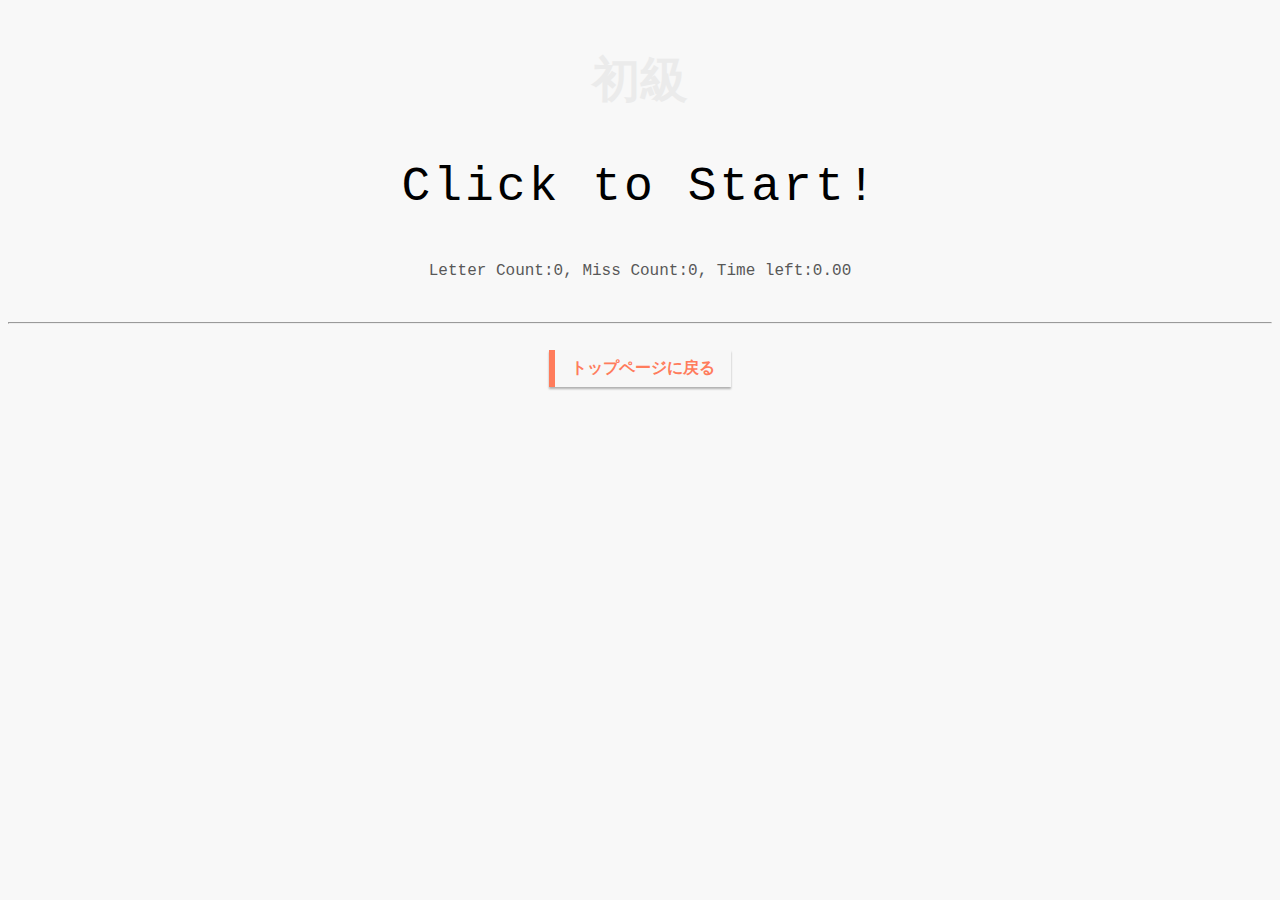
==== easy.html @ fc23e5bf "名称など変更" ====
<!DOCTYPE html>
<html lang="ja">

<head>
  <meta charset="utf-8">
  <title>Typinggame</title>
  <link rel="stylesheet" href="styles.css">
</head>

<body>
  <h1 class="nanido">初級</h1>
  <p id="target">Click to Start!</p>
  <p class="info">
Letter Count:<span  id="score">0</span>,
Miss Count:<span  id="miss">0</span>,
Time left:<span  id="timer">0.00</span>

  </p>
  <br><hr><br>
  <a href="index.html" class="btn-sticky">
    トップページに戻る
    </a>
  <script src="easy.js"></script>
</body>

</html>
---- styles.css ----
body{
  padding-top:40px;
  font-family:'Courier New',monospace;
  text-align:center;
  background:rgb(248, 248, 248);
}


h1{
  font-size: 48px;
}
.nanido{
  font-size:48px;
  font-family: monospace;
  color:#ebebeb;
  margin: auto;
  margin-bottom:5px;
}

h2{
  font-family: monospace;
  color:#ebebeb;
  margin: auto;
}

#target{
  font-size:48px;
  Letter-spacing:3px;
}

.info{
  color:rgb(88, 88, 88);
}

.btn1 {
  position: relative;
  display: inline-block;
  font-weight: bold;
  padding: 0.25em 0.5em;
  text-decoration: none;
  color: #00BCD4;
  background: #ECECEC;
  transition: .4s;
  margin:0 15px;
}

.btn1:hover {
  background: #00bcd4;
  color: white;
  font-size:30px;
}

.btn2 {
  position: relative;
  display: inline-block;
  font-weight: bold;
  padding: 0.25em 0.5em;
  text-decoration: none;
  color: #c6d400;
  background: #ECECEC;
  transition: .4s;
  margin:0 15px;
}

.btn2:hover {
  background: #c6d400;
  color: white;
  font-size:30px;
}

.btn3 {
  position: relative;
  display: inline-block;
  font-weight: bold;
  padding: 0.25em 0.5em;
  text-decoration: none;
  color: #d40000;
  background: #ECECEC;
  transition: .4s;
  margin:0 15px;
}

.btn3:hover {
  background: #d40000;
  color: white;
  font-size:30px;
}

.btn-sticky {
  display: inline-block;
  padding: 0.5em 1em;
  text-decoration: none;
  background: #f7f7f7;
  border-left: solid 6px #ff7c5c;
  color: #ff7c5c;
  font-weight: bold;
  box-shadow: 0px 2px 2px rgba(0, 0, 0, 0.29);
  user-select: none;
}
.btn-sticky:active {
  box-shadow: inset 0 0 2px rgba(128, 128, 128, 0.1);
  transform: translateY(2px);
}

.title{
  background-color: darkorange;
  width:50%;
  padding:15px;
  margin:auto;
}
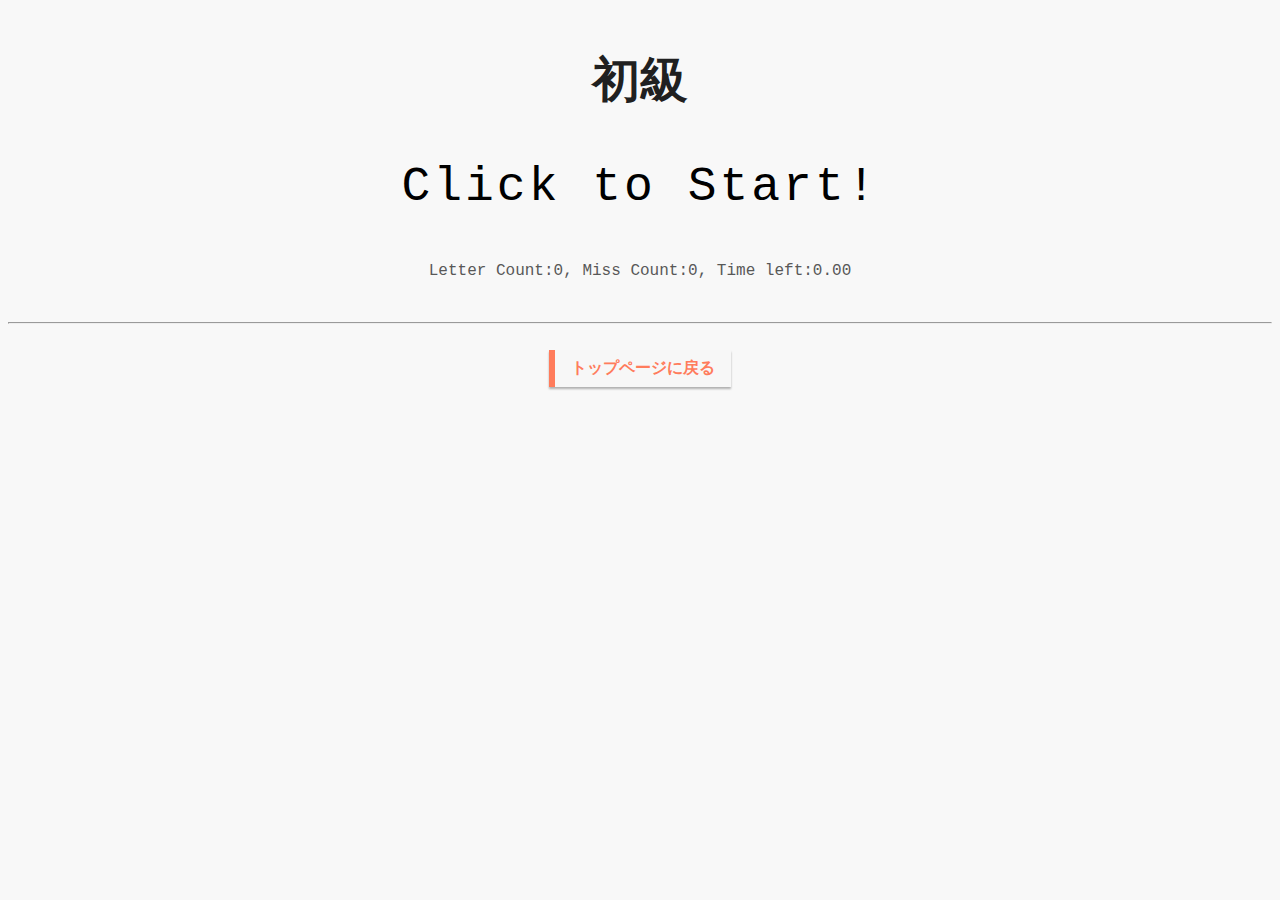
==== commit 1e8cdb4b: "テキスト揃え" ====
--- a/easy.html
+++ b/easy.html
@@ -11,15 +11,16 @@
   <h1 class="nanido">初級</h1>
   <p id="target">Click to Start!</p>
   <p class="info">
-Letter Count:<span  id="score">0</span>,
-Miss Count:<span  id="miss">0</span>,
-Time left:<span  id="timer">0.00</span>
+    Letter Count:<span id="score">0</span>,
+    Miss Count:<span id="miss">0</span>,
+    Time left:<span id="timer">0.00</span>
 
   </p>
-  <br><hr><br>
+  <br>
+  <hr><br>
   <a href="index.html" class="btn-sticky">
     トップページに戻る
-    </a>
+  </a>
   <script src="easy.js"></script>
 </body>
 
--- a/styles.css
+++ b/styles.css
@@ -12,14 +12,14 @@
 .nanido{
   font-size:48px;
   font-family: monospace;
-  color:#ebebeb;
+  color:#202020;
   margin: auto;
   margin-bottom:5px;
 }
 
 h2{
   font-family: monospace;
-  color:#ebebeb;
+  color:#202020;
   margin: auto;
 }
 
